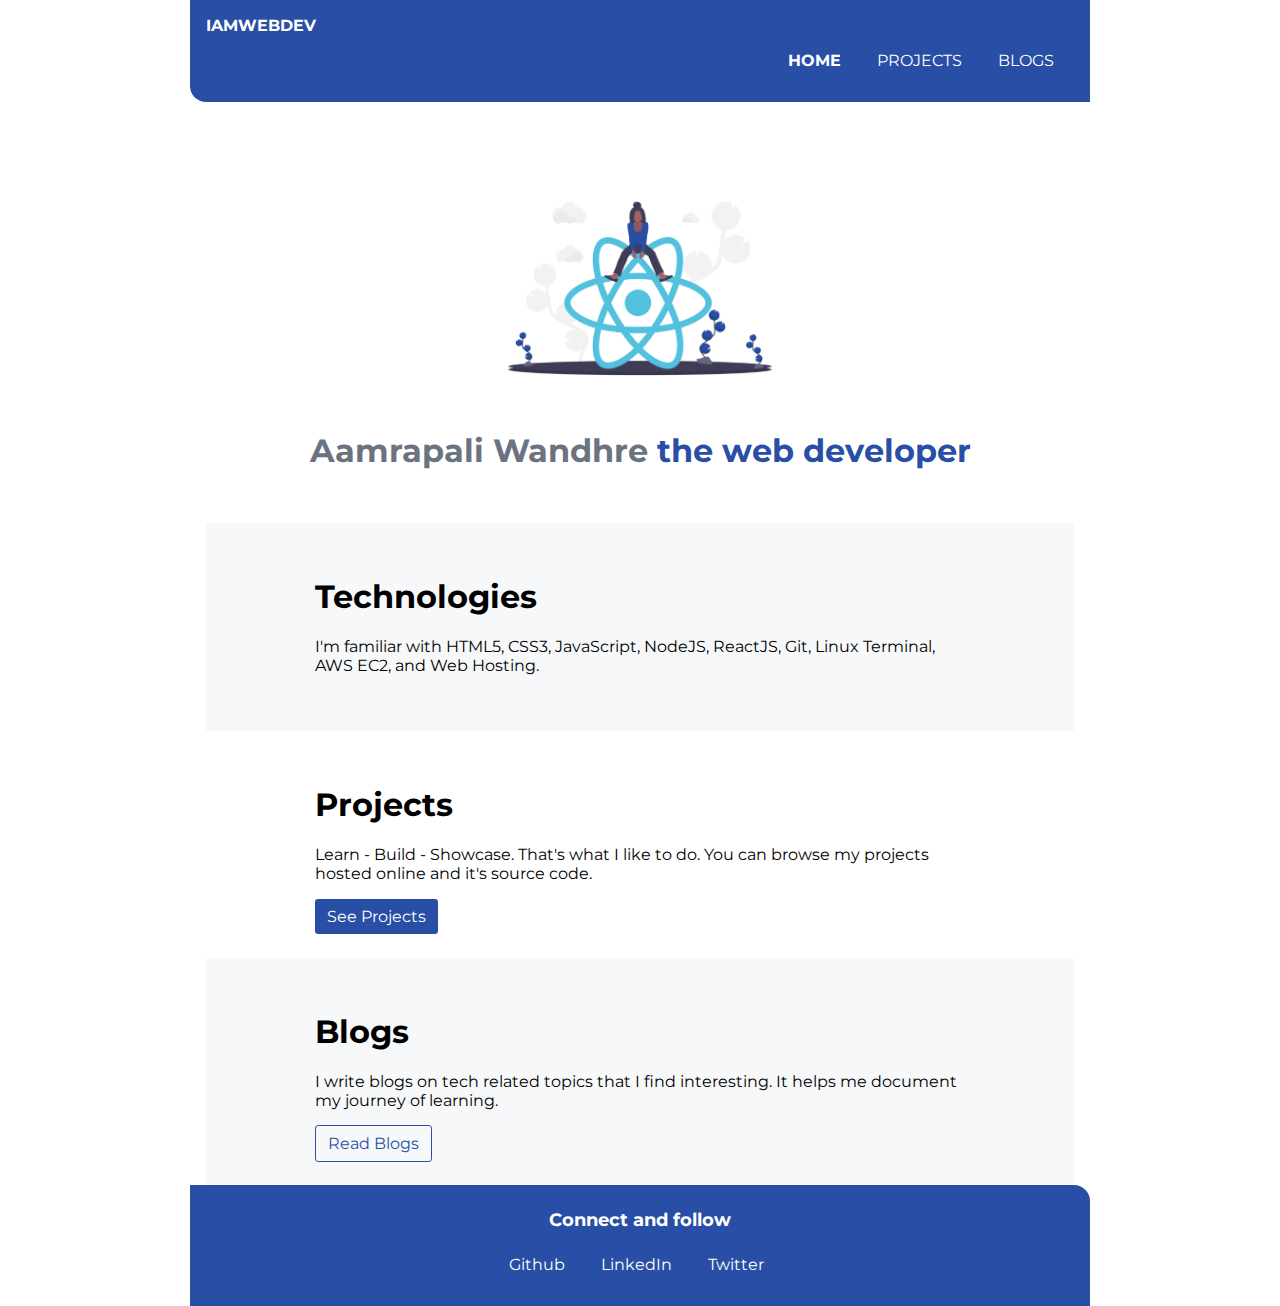
==== index.html @ d4500d75 "done" ====
<!DOCTYPE html>
<html lang="en">

<head>
    <meta charset="UTF-8">
    <meta name="viewport" content="width=device-width, initial-scale=1.0">
    <meta name="description" content="Web developer">
    <meta name="keyword" content="javascript, html5, css3">
    <title>Home | Aamrapali Wandhre</title>
   
    <!-- favicon from favicon.io -->
    <link rel="apple-touch-icon" sizes="180x180" href="/favicon/apple-touch-icon.png">
    <link rel="icon" type="image/png" sizes="32x32" href="/favicon/favicon-32x32.png">
    <link rel="icon" type="image/png" sizes="16x16" href="/favicon/favicon-16x16.png">
    <link rel="manifest" href="/favicon/site.webmanifest">

    <link rel="stylesheet" href="/style.css" />

</head>

<body>

    <nav class="navigation container">
        <div class="nav-brand">IAMWEBDEV</div>
        <ul class="list-non-bullet nav-pills">
            <li class="list-item-inline">
                <a href="/" class="link link-active">HOME<a>
            </li>
            <li class="list-item-inline">
                <a href="/projects.html" class="link">PROJECTS</a>
            </li>
            <li class="list-item-inline">
                <a href="/blogs.html" class="link">BLOGS</a>
            </li>
        </ul>
    </nav>

    <header class="hero">
        <img src="images/hero.png" class="hero-img">
        <h1 class="hero-heading">Aamrapali Wandhre <span class="heading-inverted">the web developer</span></h1>
    </header>

    <div class="container">
        <section class="section ow">
            <div class="container container-center">
                <h1>Technologies</h1>
                <p>I'm familiar with HTML5, CSS3, JavaScript, NodeJS, ReactJS, Git, Linux Terminal, AWS EC2, and Web Hosting.
                </p>
            </div>
        </section>


        <section class="section">
            <div class="container container-center">
                <h1>Projects</h1>
                <p>Learn - Build - Showcase. That's what I like to do. You can browse my projects hosted online and it's
                    source code.</p>
                <a href="/pages/projects.html" class="link link-primary">See Projects</a>
            </div>
        </section>


        <section class="section ow">
            <div class="container container-center">
                <h1>Blogs</h1>
                <p>I write blogs on tech related topics that I find interesting. It helps me document my journey of
                    learning.</p>
                <a href="/pages/blogs.html" class="link link-secondary">Read Blogs</a>
            </div>
        </section>

    </div>

    <footer class="footer">
        <div class="footer-header">Connect and follow
        </div>
        <ul class="social-links list-non-bullet">
            <li class="list-item-inline"> <a href="https://github.com/aamrapaliwandhre" class="link" target="_blank">Github</a> </li>
            <li class="list-item-inline"> <a href="https://www.linkedin.com/in/aamrapali-wandhre-158a36162/"
                class="link" target="_blank">LinkedIn</a> </li>
            <li class="list-item-inline"> <a href="https://twitter.com/rani_wandhre" class="link" target="_blank">Twitter</a> </li>
           
        </ul>
    </footer>

</body>

</html>
---- style.css ----
@import url('https://fonts.googleapis.com/css2?family=Montserrat:wght@400;700&display=swap');

/* @import url('https://fonts.googleapis.com/css2?family=Roboto&display=swap'); */

:root {
    --primary-color: #284fa5;
    --dark-gray: #6b7280;
    --off-white: #f6f8fa;
}

body {
    font-family: 'Montserrat', sans-serif;
    max-width: 900px;
    margin: auto;
}

p {
    padding-bottom: 0.5rem;
}

hr {
    margin-top: 2rem;
    max-width: 300px;
    height: 1px;
    background-color: var(--off-white);
    border: none;
}


/* spaces */

.margin-md {
    margin-top: 2rem;
}


/* container */

.container {
    padding: 0rem 1rem;
}

.container h1 {
    text-align: left;
}

.container-center {
    max-width: 650px;
    margin: auto;
}


/* links */

.link {
    box-sizing: border-box;
    text-decoration: none;
    padding: 0.5rem 0.75rem;
    margin-right: 0.5rem;
}

.link-primary {
    background-color: var(--primary-color);
    border-radius: 0.2rem;
    color: white;
}

.link-secondary {
    color: var(--primary-color);
    border-radius: 0.2rem;
    border: 1px solid var(--primary-color);
}


/* lists */

ul {
    padding-inline-start: 1rem;
}

.list-non-bullet {
    list-style: none;
}



.list-item-inline {
    display: inline;
}


/* navigation */

.navigation {
    background-color: var(--primary-color);
    color: white;
    padding: 1rem;
    border-bottom-left-radius: 1rem;

}

.navigation .nav-brand {
    font-weight: bold;
}

.navigation .nav-pills {
    text-align: right;
}

.navigation .link {
    color: white;
}

.navigation .link-active {
    font-weight: bold;
}


/* header */

.hero {
    padding: 2rem;
    padding-top: 5rem;
}

.hero .hero-img {
    max-width: 320px;
    display: block;
    margin: auto;
}

.hero .hero-heading {
    text-align: center;
    padding-top: 1rem;
    color: var(--dark-gray);
}

.hero .hero-heading .heading-inverted {
    color: var(--primary-color)
}


/* section */

.section {
    padding: 2rem 1rem 2rem 1rem;

}

.section h1 {
    text-align: left;
}

.ow {
    background-color: var(--off-white);
}

/* footer */

.footer {
    background-color: var(--primary-color);
    padding: 1.5rem 1rem 1rem 1rem ;
    text-align: center;
    color: white;
    border-top-right-radius: 1rem;
}

.footer .footer-header {
    margin-bottom: 1.5rem;
    font-weight: bold;
    font-size: large;
}

.footer .link {
    color: white;
}

.footer ul {
    padding-inline-start: 0px;
}



/***** Added for blogs *****/

/* blogs */

.blog-img { 
    padding: 1rem;
    max-width: 500px;
    margin: auto;
    margin-top: 0.5rem;
}

.blog-img img {
    width: 100%;
}

.blog {
    /* font-family: 'Roboto', sans-serif; */
    font-size: large;
    padding: 1rem;
    display: block;
    margin: auto;
}

.blog p {
    padding: 0 0.25rem;
}

.blog h5 {
    margin-top: 0rem;
    margin-bottom: 0rem;
}
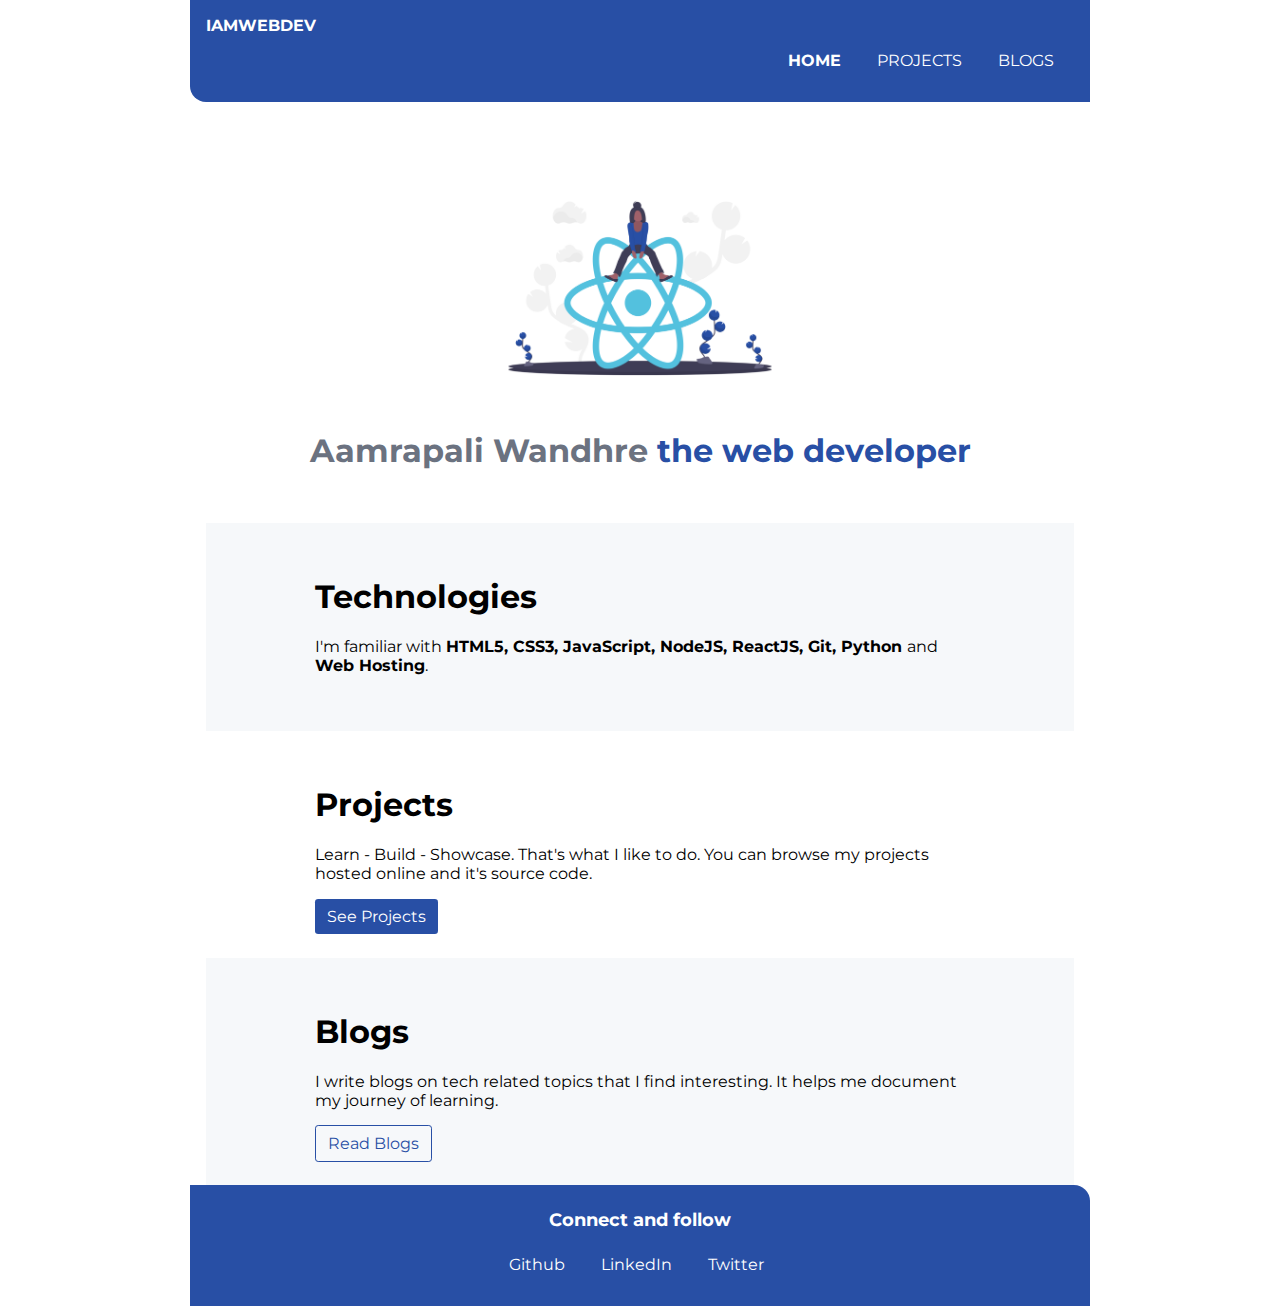
==== commit a9257d1c: "apps" ====
--- a/index.html
+++ b/index.html
@@ -27,10 +27,10 @@
                 <a href="/" class="link link-active">HOME<a>
             </li>
             <li class="list-item-inline">
-                <a href="/projects.html" class="link">PROJECTS</a>
+                <a href="/pages/projects.html" class="link">PROJECTS</a>
             </li>
             <li class="list-item-inline">
-                <a href="/blogs.html" class="link">BLOGS</a>
+                <a href="/pages/blogs.html" class="link">BLOGS</a>
             </li>
         </ul>
     </nav>
@@ -44,7 +44,7 @@
         <section class="section ow">
             <div class="container container-center">
                 <h1>Technologies</h1>
-                <p>I'm familiar with HTML5, CSS3, JavaScript, NodeJS, ReactJS, Git, Linux Terminal, AWS EC2, and Web Hosting.
+                <p>I'm familiar with <strong>HTML5, CSS3, JavaScript, NodeJS, ReactJS, Git, Python </strong> and <b>Web Hosting</b>.
                 </p>
             </div>
         </section>
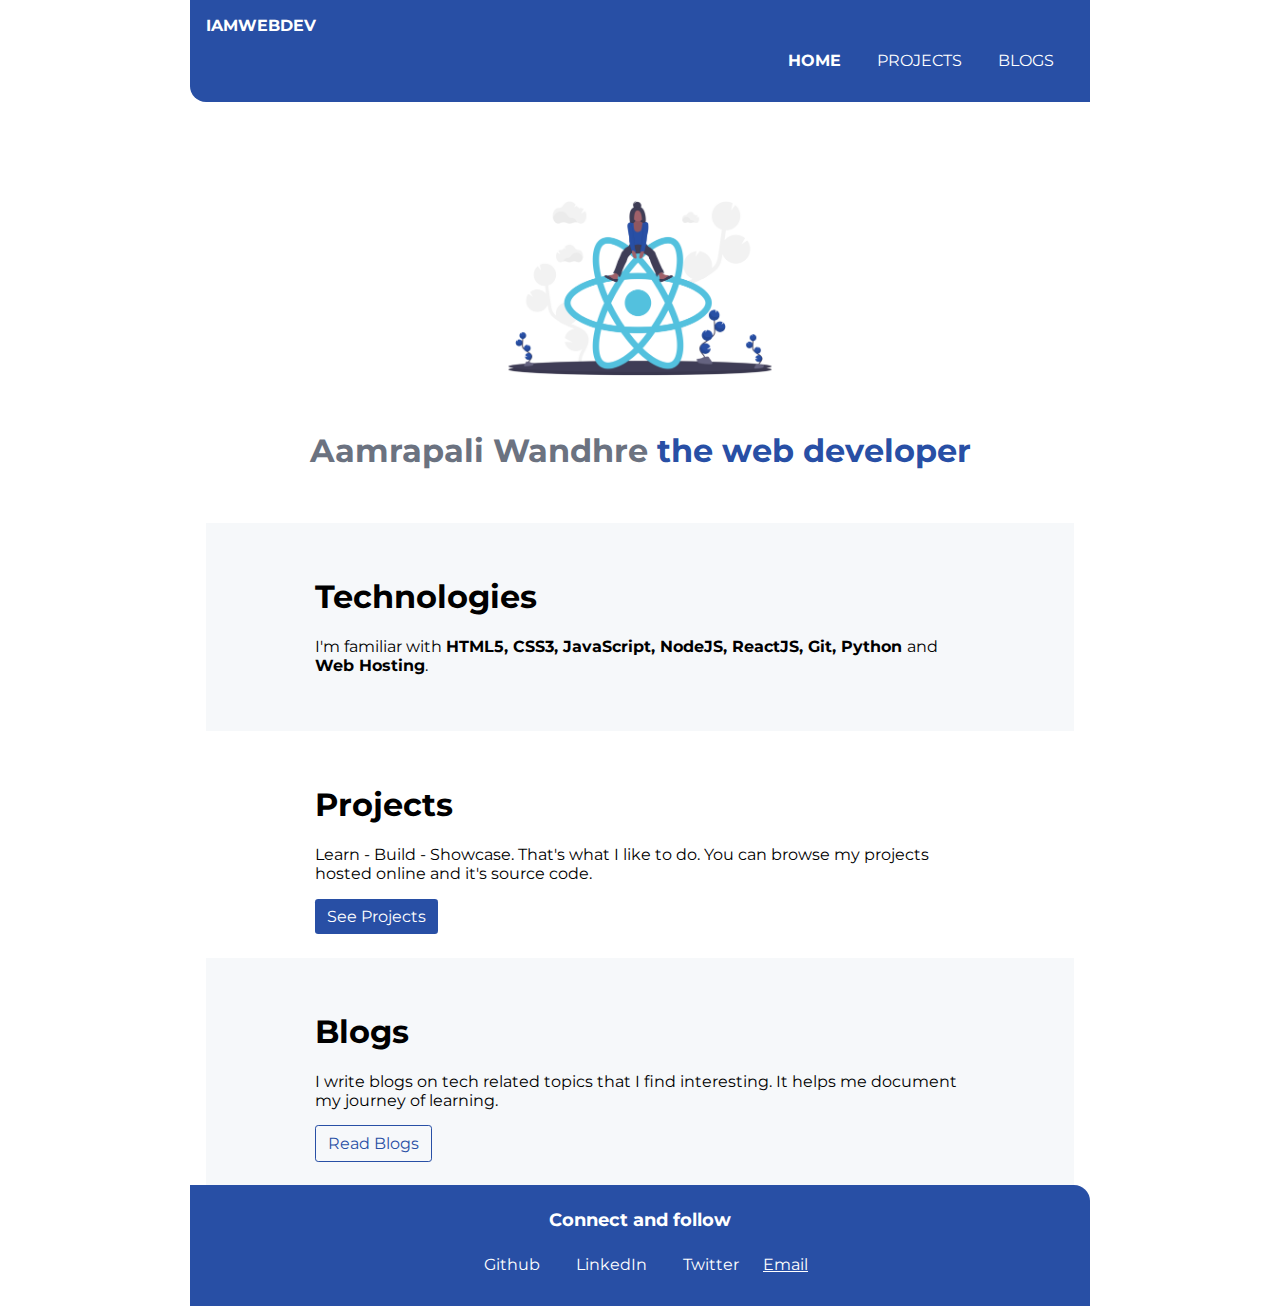
==== commit 61be256b: "mail added" ====
--- a/index.html
+++ b/index.html
@@ -79,6 +79,7 @@
             <li class="list-item-inline"> <a href="https://www.linkedin.com/in/aamrapali-wandhre-158a36162/"
                 class="link" target="_blank">LinkedIn</a> </li>
             <li class="list-item-inline"> <a href="https://twitter.com/rani_wandhre" class="link" target="_blank">Twitter</a> </li>
+            <li class="list-item-inline"><a style="color: white;" href = "mailto: rnwandhre12@gmail.com">Email</a></li>
            
         </ul>
     </footer>
